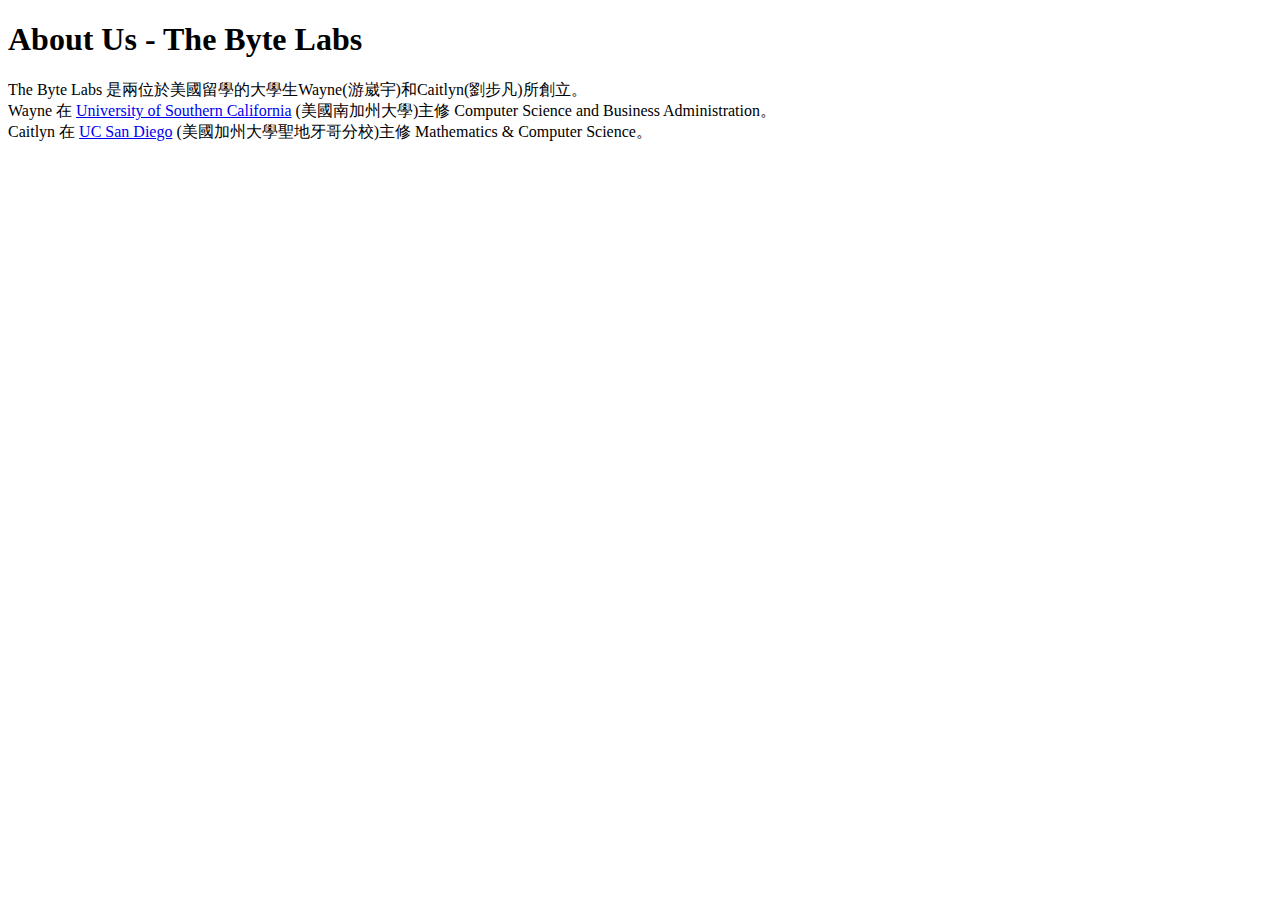
==== bio.html @ db8ebef2 "bio html" ====
<!DOCTYPE html>
<html>
<meta charset="UTF-8">
<meta name="viewport" content="width=device-width, initial-scale=1">
<!-- <link rel="stylesheet" href="new.css"> -->
<head>
  <!-- <link rel="icon" href="black_white.png"> -->
  <title>About Us</title>
</head>
<body bgcolor="#FFFFFF">

<section>
    <h1>About Us - The Byte Labs</h1>
    <p>The Byte Labs 是兩位於美國留學的大學生Wayne(游崴宇)和Caitlyn(劉步凡)所創立。<br>
        Wayne 在 <a href="https://www.usc.edu/">University of Southern California</a> (美國南加州大學)主修 Computer Science and Business Administration。<br>
        Caitlyn 在 <a href="https://ucsd.edu">UC San Diego</a> (美國加州大學聖地牙哥分校)主修 Mathematics & Computer Science。
    </p>
</section>

</body>
</html>
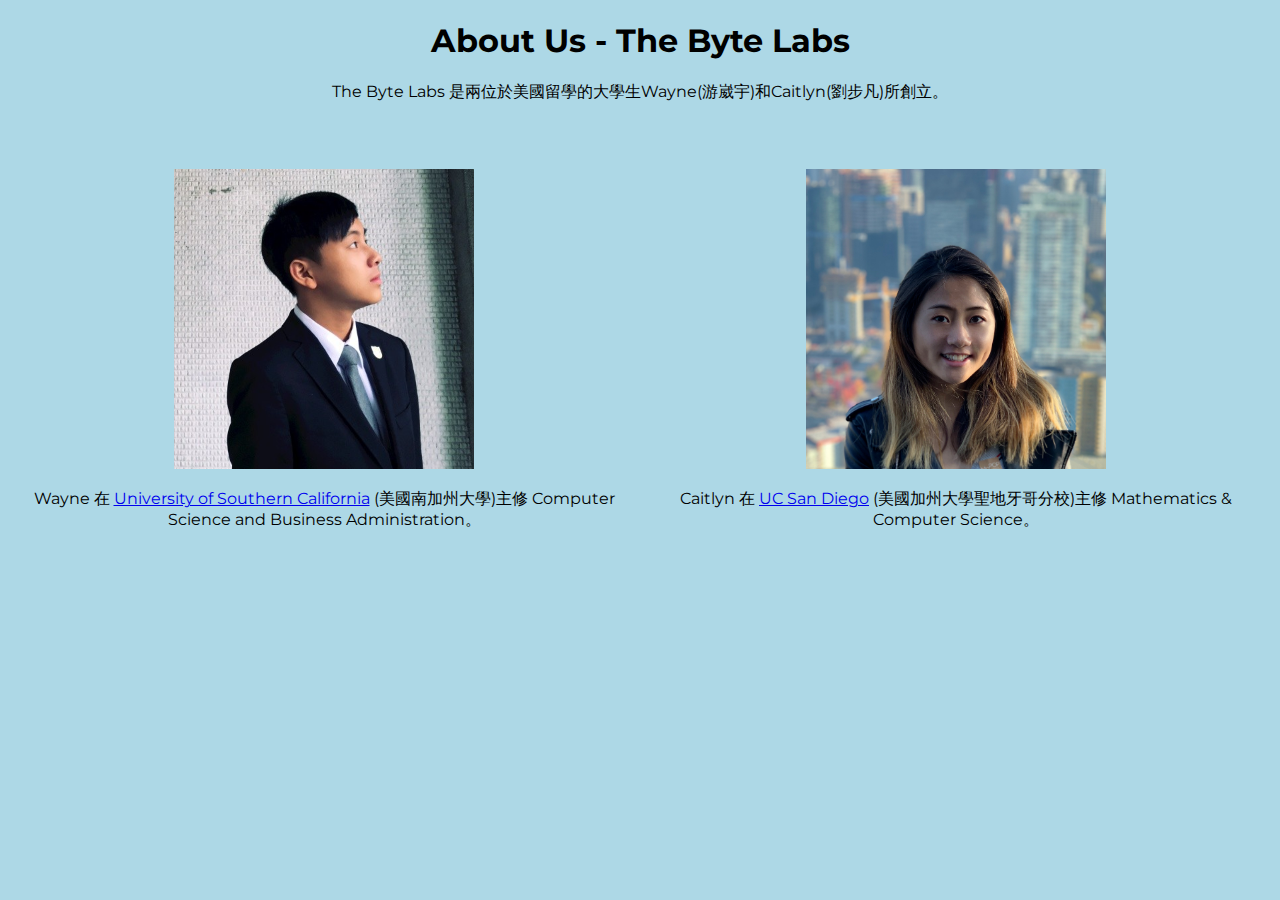
==== commit 0d979935: "added photos, centered bios and now have two columns" ====
--- a/bio.html
+++ b/bio.html
@@ -3,19 +3,36 @@
 <meta charset="UTF-8">
 <meta name="viewport" content="width=device-width, initial-scale=1">
 <!-- <link rel="stylesheet" href="new.css"> -->
+<link href="https://fonts.googleapis.com/css?family=Montserrat:400,700" rel="stylesheet">
+<link href="bio.css" rel="stylesheet">
+
 <head>
   <!-- <link rel="icon" href="black_white.png"> -->
   <title>About Us</title>
 </head>
 <body bgcolor="#FFFFFF">
 
-<section>
+<div id="header">
     <h1>About Us - The Byte Labs</h1>
-    <p>The Byte Labs 是兩位於美國留學的大學生Wayne(游崴宇)和Caitlyn(劉步凡)所創立。<br>
-        Wayne 在 <a href="https://www.usc.edu/">University of Southern California</a> (美國南加州大學)主修 Computer Science and Business Administration。<br>
-        Caitlyn 在 <a href="https://ucsd.edu">UC San Diego</a> (美國加州大學聖地牙哥分校)主修 Mathematics & Computer Science。
-    </p>
-</section>
+    <p>The Byte Labs 是兩位於美國留學的大學生Wayne(游崴宇)和Caitlyn(劉步凡)所創立。</p>
+</div>
+
+<div class="row">
+        <div class="column">
+                <div class="wayne">
+                        <img id="wayne_headshot" src="./assets/wayne.jpeg" alt="wayne" height="300" width="300" />
+                        <p>Wayne 在 <a href="https://www.usc.edu/" target="_blank">University of Southern California</a> (美國南加州大學)主修 Computer Science and Business Administration。<br></p>
+                    </div>
+        </div>
+        <div class="column">
+                <div class="caitlyn">
+                        <img id="caitlyn_headshot" src="./assets/caitlyn.png" alt="caitlyn"/ height="300" width="300">
+                        <p>Caitlyn 在 <a href="https://ucsd.edu" target="_blank">UC San Diego</a> (美國加州大學聖地牙哥分校)主修 Mathematics & Computer Science。    </p>
+                </div>
+        </div>
+      </div>
+
+
 
 </body>
 </html>--- a/bio.css
+++ b/bio.css
@@ -0,0 +1,22 @@
+body {
+    font-family: 'Montserrat';
+    background: lightblue;
+  }
+
+  .column {
+    float: left;
+    width: 50%;
+    text-align: center;
+    margin-top: 50px;
+  }
+  
+  /* Clear floats after the columns */
+  .row:after {
+    content: "";
+    display: table;
+    clear: both;
+  }
+
+  #header{
+      text-align: center; 
+  }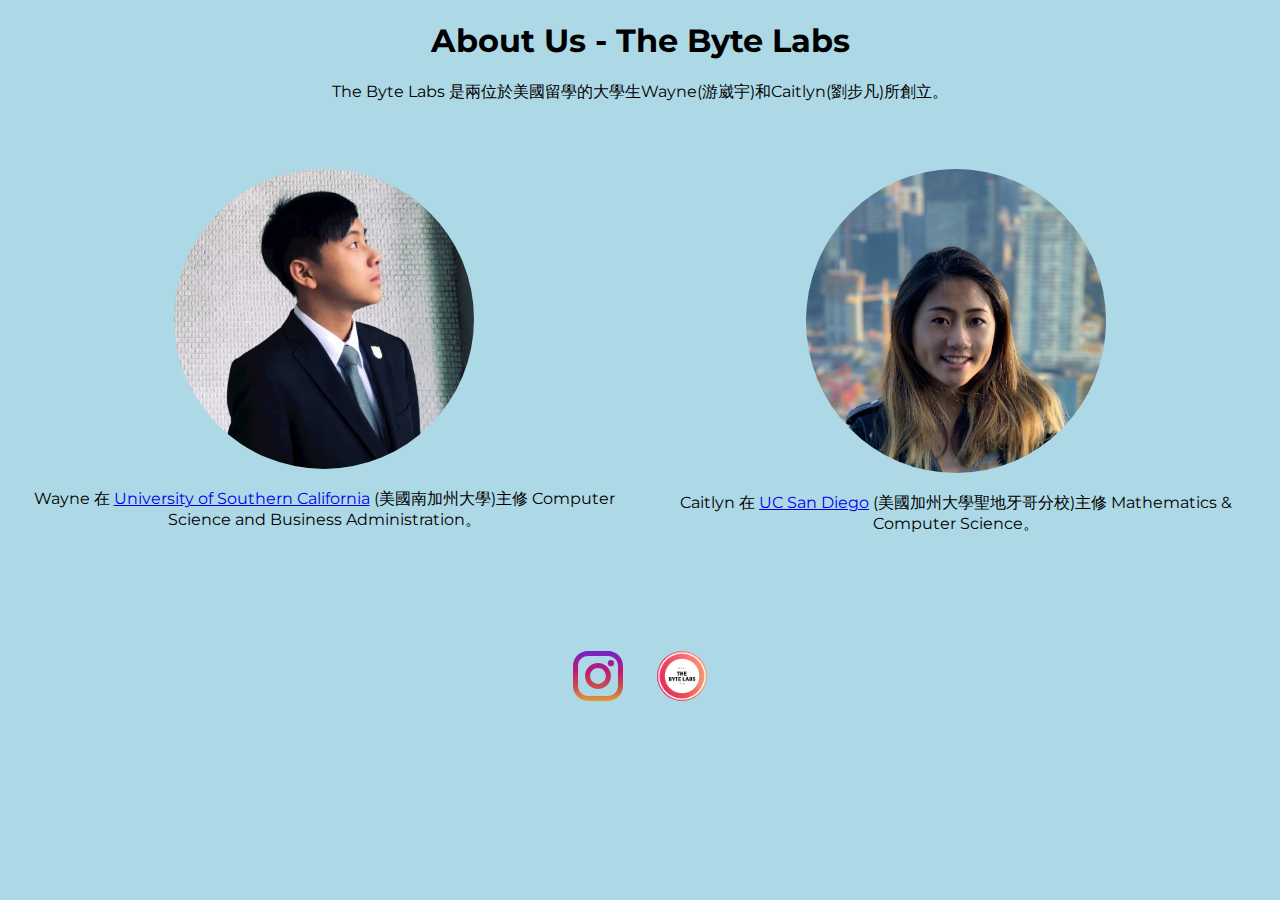
==== commit d815f68e: "added icons to the bottom of page and fixed image autoscaling" ====
--- a/bio.html
+++ b/bio.html
@@ -18,21 +18,21 @@
 </div>
 
 <div class="row">
-        <div class="column">
-                <div class="wayne">
-                        <img id="wayne_headshot" src="./assets/wayne.jpeg" alt="wayne" height="300" width="300" />
-                        <p>Wayne 在 <a href="https://www.usc.edu/" target="_blank">University of Southern California</a> (美國南加州大學)主修 Computer Science and Business Administration。<br></p>
-                    </div>
-        </div>
-        <div class="column">
-                <div class="caitlyn">
-                        <img id="caitlyn_headshot" src="./assets/caitlyn.png" alt="caitlyn"/ height="300" width="300">
-                        <p>Caitlyn 在 <a href="https://ucsd.edu" target="_blank">UC San Diego</a> (美國加州大學聖地牙哥分校)主修 Mathematics & Computer Science。    </p>
-                </div>
-        </div>
-      </div>
+    <div class="column">
+        <img class="headshot" src="./assets/wayne.jpeg" alt="wayne" height="300" width="300" />
+        <p>Wayne 在 <a href="https://www.usc.edu/" target="_blank">University of Southern California</a> (美國南加州大學)主修 Computer Science and Business Administration。<br></p>
+    </div>
+    <div class="column">
+        <img class="headshot" src="./assets/caitlyn.png" alt="caitlyn"/ height="300" width="300">
+        <p>Caitlyn 在 <a href="https://ucsd.edu" target="_blank">UC San Diego</a> (美國加州大學聖地牙哥分校)主修 Mathematics & Computer Science。    </p>
+    </div>
+</div>
 
-
-
+<div class ="icons">
+    <a href="https://instagram.com/thebytelabstw"><img id="instagram" src="./assets/instagram.svg" alt="@thebytelabstw" height="50" width="50"></a>
+        
+    <a href="index.html"><img id="homepage" src="./assets/The Byte Labs Logo.png" alt="首頁" height="50" width="50"></a>
+    </a>
+</div>
 </body>
 </html>--- a/bio.css
+++ b/bio.css
@@ -17,6 +17,22 @@
     clear: both;
   }
 
+  .headshot{
+    border-radius: 50%;
+    max-width: 50%;
+    height: auto;
+  }
+  .icons{
+    text-align: center;
+    margin-top: 100px;
+  }
+
+  #homepage{
+      border-radius: 50%;
+      margin-left: 30px;
+  }
+
   #header{
       text-align: center; 
-  }+      
+  }
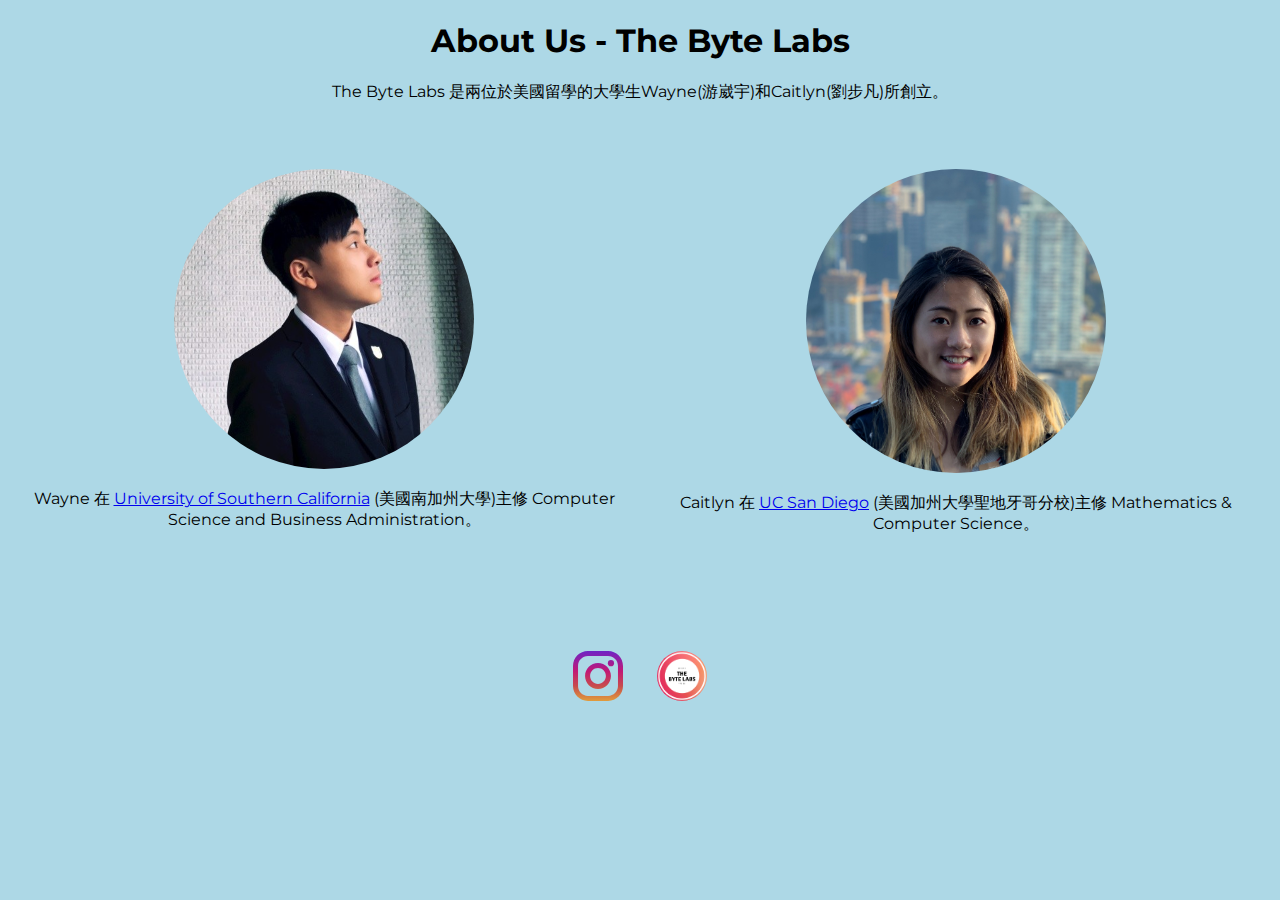
==== commit cf8482e3: "modified bio.html to fix icons" ====
--- a/bio.html
+++ b/bio.html
@@ -24,7 +24,8 @@
     </div>
     <div class="column">
         <img class="headshot" src="./assets/caitlyn.png" alt="caitlyn"/ height="300" width="300">
-        <p>Caitlyn 在 <a href="https://ucsd.edu" target="_blank">UC San Diego</a> (美國加州大學聖地牙哥分校)主修 Mathematics & Computer Science。    </p>
+        <p>Caitlyn 在 <a href="https://ucsd.edu" target="_blank">UC San Diego</a> (美國加州大學聖地牙哥分校)主修 Mathematics & Computer Science。<br> 
+        </p>
     </div>
 </div>
 
--- a/bio.css
+++ b/bio.css
@@ -3,36 +3,38 @@
     background: lightblue;
   }
 
-  .column {
+.column {
     float: left;
     width: 50%;
     text-align: center;
     margin-top: 50px;
-  }
+}
   
-  /* Clear floats after the columns */
-  .row:after {
+/* Clear floats after the columns */
+.row:after {
     content: "";
     display: table;
     clear: both;
-  }
+}
 
-  .headshot{
+.headshot{
     border-radius: 50%;
     max-width: 50%;
     height: auto;
-  }
-  .icons{
+}
+.icons{
     text-align: center;
     margin-top: 100px;
-  }
+    bottom: 0px;
+    width: 100%;
+}
 
-  #homepage{
-      border-radius: 50%;
-      margin-left: 30px;
-  }
+#homepage{
+    border-radius: 50%;
+    margin-left: 30px;
+}
 
-  #header{
-      text-align: center; 
-      
-  }
+#header{
+    text-align: center; 
+    
+}
